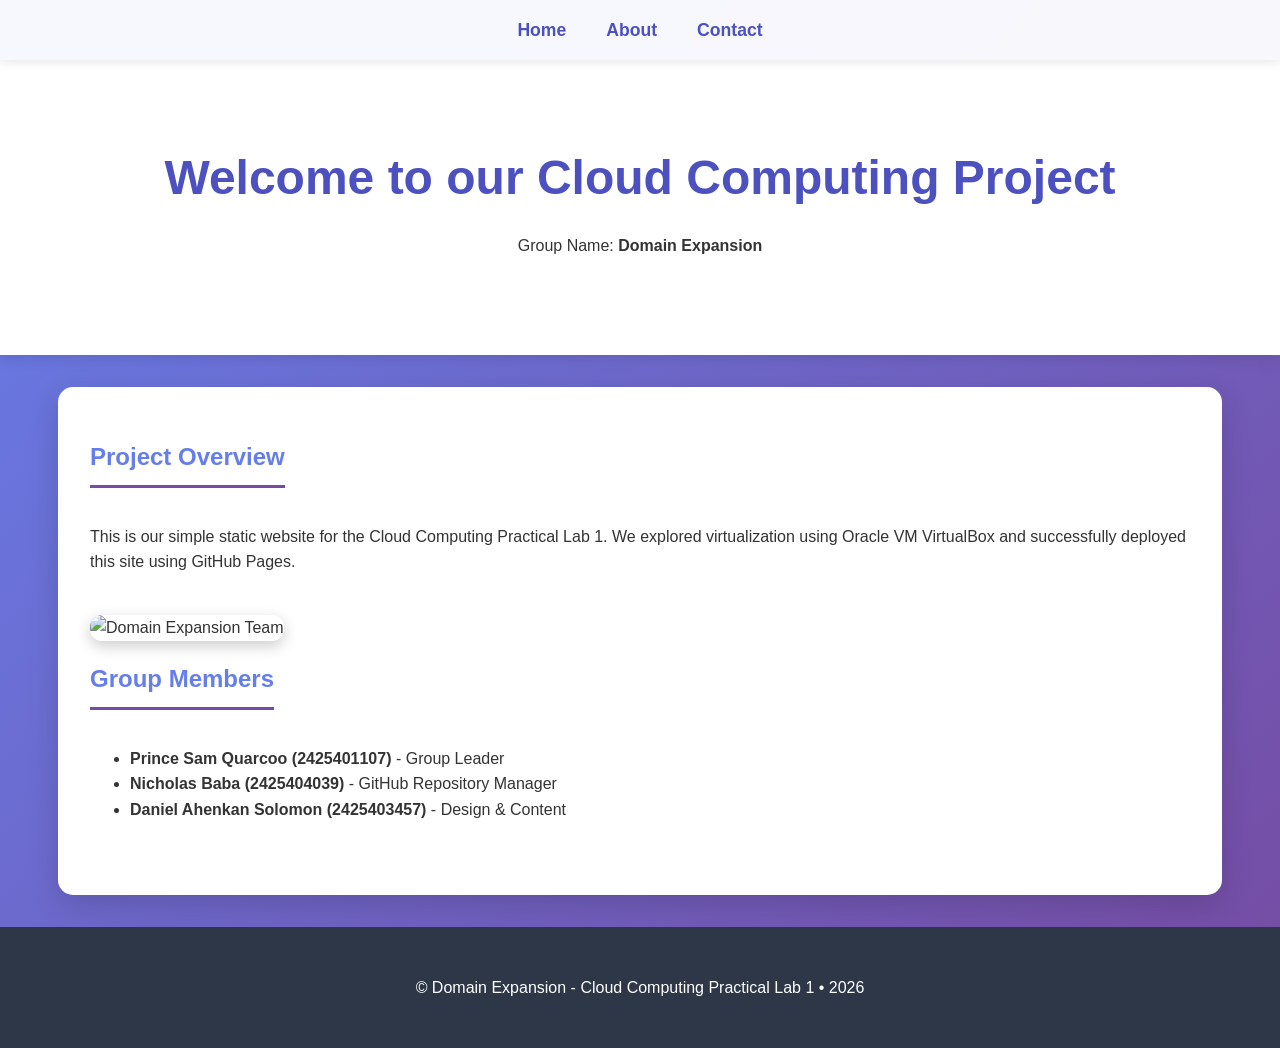
==== index.html @ 62f94d11 "Add files via upload" ====
<!DOCTYPE html>
<html lang="en">
<head>
    <meta charset="UTF-8">
    <meta name="viewport" content="width=device-width, initial-scale=1.0">
    <title>Home - Domain Expansion</title>
    <link rel="stylesheet" href="style.css">
</head>
<body>
    <nav>
        <ul>
            <li><a href="index.html">Home</a></li>
            <li><a href="about.html">About</a></li>
            <li><a href="contact.html">Contact</a></li>
        </ul>
    </nav>

    <header>
        <h1>Welcome to our Cloud Computing Project</h1>
        <p>Group Name: <strong>Domain Expansion</strong></p>
    </header>

    <main>
        <section>
            <h2>Project Overview</h2>
            <p>This is our simple static website for the Cloud Computing Practical Lab 1.
               We explored virtualization using Oracle VM VirtualBox and successfully deployed this site using GitHub Pages.</p>
        </section>

        <!-- Replace this with your group image -->
        <img src="images/group-photo.jpg" alt="Domain Expansion Team">

        <section>
            <h2>Group Members</h2>
            <ul>
                <li><strong>Prince Sam Quarcoo (2425401107)</strong> - Group Leader</li>
                <li><strong>Nicholas Baba (2425404039)</strong> - GitHub Repository Manager</li>
                <li><strong>Daniel Ahenkan Solomon (2425403457)</strong> - Design & Content</li>
            </ul>
        </section>
    </main>

    <footer>
        <p>&copy; Domain Expansion - Cloud Computing Practical Lab 1 • 2026</p>
    </footer>

    <script>
        // Simple lively effect
        document.querySelectorAll('nav a').forEach(link => {
            link.addEventListener('click', () => {
                document.body.style.transition = 'opacity 0.3s';
                document.body.style.opacity = '0.8';
                setTimeout(() => document.body.style.opacity = '1', 300);
            });
        });
    </script>
</body>
</html>
---- style.css ----
body {
    font-family: 'Segoe UI', Arial, sans-serif;
    margin: 0;
    padding: 0;
    background: linear-gradient(135deg, #667eea 0%, #764ba2 100%);
    color: #333;
    line-height: 1.6;
    overflow-x: hidden;
}

nav {
    background: rgba(255, 255, 255, 0.95);
    padding: 1rem 0;
    box-shadow: 0 2px 10px rgba(0,0,0,0.1);
    position: sticky;
    top: 0;
    z-index: 100;
}

nav ul {
    list-style: none;
    display: flex;
    justify-content: center;
    gap: 2.5rem;
    margin: 0;
    padding: 0;
}

nav a {
    color: #4c51bf;
    text-decoration: none;
    font-weight: 600;
    font-size: 1.1rem;
    transition: all 0.3s;
}

nav a:hover {
    color: #667eea;
    transform: scale(1.1);
}

header {
    background: white;
    color: #333;
    padding: 5rem 2rem;
    text-align: center;
    box-shadow: 0 4px 15px rgba(0,0,0,0.1);
    position: relative;
}

h1 {
    font-size: 3rem;
    margin: 0 0 0.5rem;
    color: #4c51bf;
    animation: fadeInDown 1s ease;
}

h2 {
    color: #667eea;
    border-bottom: 3px solid #764ba2;
    padding-bottom: 0.5rem;
    display: inline-block;
}

main {
    max-width: 1100px;
    margin: 2rem auto;
    padding: 2rem;
    background: white;
    border-radius: 15px;
    box-shadow: 0 10px 30px rgba(0,0,0,0.15);
}

img {
    max-width: 100%;
    border-radius: 12px;
    box-shadow: 0 5px 15px rgba(0,0,0,0.2);
    transition: transform 0.4s;
}

img:hover {
    transform: scale(1.05);
}

footer {
    text-align: center;
    padding: 2rem;
    background: #2d3748;
    color: white;
    margin-top: 2rem;
}

/* Lively Animations */
@keyframes fadeInDown {
    from { opacity: 0; transform: translateY(-30px); }
    to { opacity: 1; transform: translateY(0); }
}

section {
    margin-bottom: 2.5rem;
    animation: fadeInUp 0.8s ease;
}

@keyframes fadeInUp {
    from { opacity: 0; transform: translateY(30px); }
    to { opacity: 1; transform: translateY(0); }
}

/* Contact Form */
form {
    max-width: 600px;
    margin: 2rem auto;
}

input, textarea {
    width: 100%;
    padding: 14px;
    margin: 12px 0;
    border: 2px solid #e2e8f0;
    border-radius: 8px;
    font-size: 1rem;
    transition: all 0.3s;
}

input:focus, textarea:focus {
    border-color: #667eea;
    box-shadow: 0 0 0 3px rgba(102, 126, 234, 0.1);
    outline: none;
}

button {
    background: linear-gradient(135deg, #667eea, #764ba2);
    color: white;
    padding: 14px 40px;
    border: none;
    border-radius: 8px;
    font-size: 1.1rem;
    cursor: pointer;
    transition: all 0.3s;
}

button:hover {
    background: linear-gradient(135deg, #4c51bf, #5a67d8);
    transform: translateY(-4px);
    box-shadow: 0 10px 20px rgba(102, 126, 234, 0.3);
}
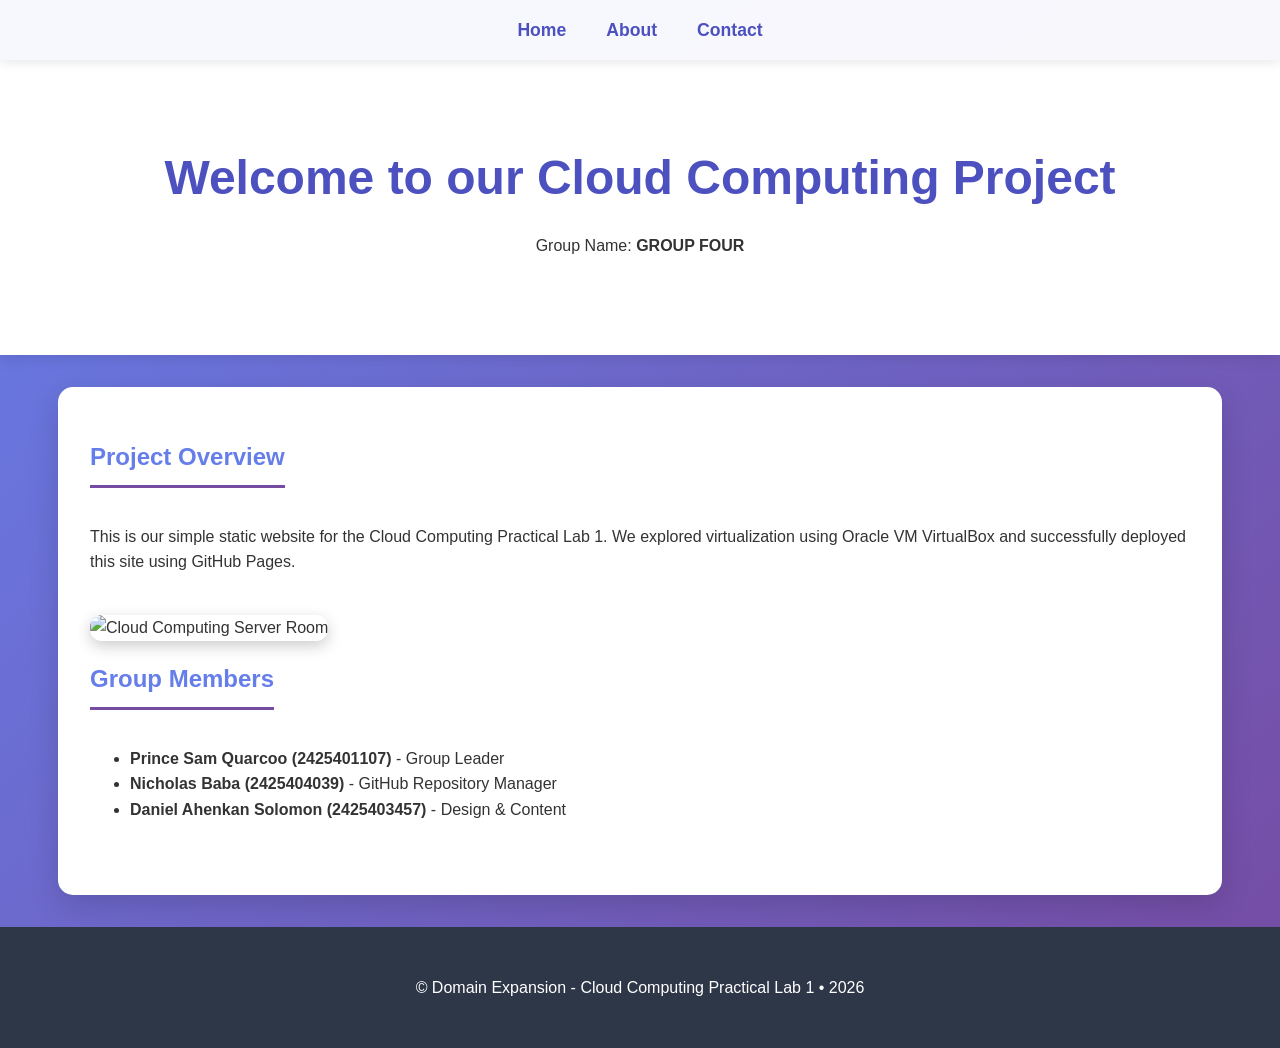
==== commit b5e730ad: "Update index.html" ====
--- a/index.html
+++ b/index.html
@@ -3,7 +3,7 @@
 <head>
     <meta charset="UTF-8">
     <meta name="viewport" content="width=device-width, initial-scale=1.0">
-    <title>Home - Domain Expansion</title>
+    <title>Home - GROUP FOUR </title>
     <link rel="stylesheet" href="style.css">
 </head>
 <body>
@@ -17,7 +17,7 @@
 
     <header>
         <h1>Welcome to our Cloud Computing Project</h1>
-        <p>Group Name: <strong>Domain Expansion</strong></p>
+        <p>Group Name: <strong>GROUP FOUR</strong></p>
     </header>
 
     <main>
@@ -27,8 +27,8 @@
                We explored virtualization using Oracle VM VirtualBox and successfully deployed this site using GitHub Pages.</p>
         </section>
 
-        <!-- Replace this with your group image -->
-        <img src="images/group-photo.jpg" alt="Domain Expansion Team">
+        <!-- New Server Room Image -->
+        <img src="images/server-room.jpg" alt="Cloud Computing Server Room" style="max-width:100%;">
 
         <section>
             <h2>Group Members</h2>
@@ -44,15 +44,7 @@
         <p>&copy; Domain Expansion - Cloud Computing Practical Lab 1 • 2026</p>
     </footer>
 
-    <script>
-        // Simple lively effect
-        document.querySelectorAll('nav a').forEach(link => {
-            link.addEventListener('click', () => {
-                document.body.style.transition = 'opacity 0.3s';
-                document.body.style.opacity = '0.8';
-                setTimeout(() => document.body.style.opacity = '1', 300);
-            });
-        });
-    </script>
+    <!-- Link to JavaScript file -->
+    <script src="script.js"></script>
 </body>
-</html>+</html>
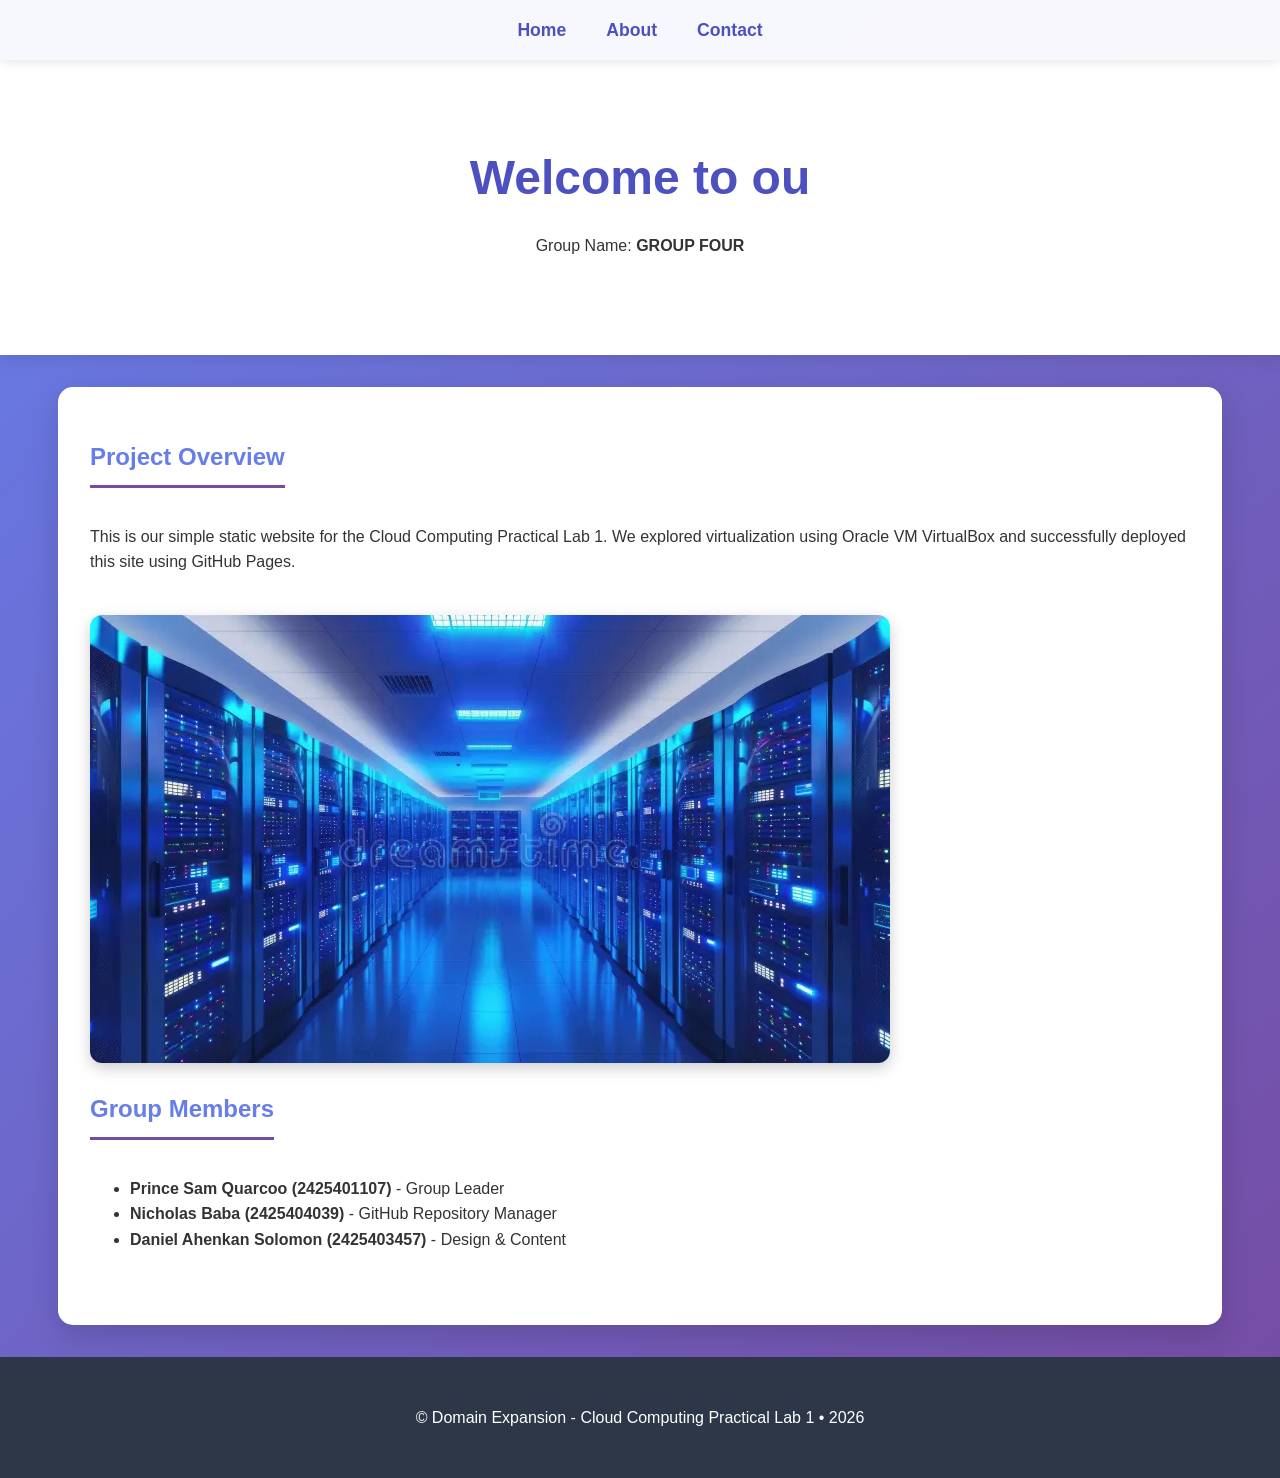
==== commit 6a6b7951: "Update index.html" ====
--- a/index.html
+++ b/index.html
@@ -28,7 +28,7 @@
         </section>
 
         <!-- New Server Room Image -->
-        <img src="images/server-room.jpg" alt="Cloud Computing Server Room" style="max-width:100%;">
+        <img src="digital-data-center-d-visualization-high-tech-server-room-rows-servers-glowing-blue-lights-portraying-315488868.webp" alt="Cloud Computing Server Room" style="max-width:100%;">
 
         <section>
             <h2>Group Members</h2>
--- a/style.css
+++ b/style.css
@@ -143,4 +143,4 @@
     background: linear-gradient(135deg, #4c51bf, #5a67d8);
     transform: translateY(-4px);
     box-shadow: 0 10px 20px rgba(102, 126, 234, 0.3);
-}+}
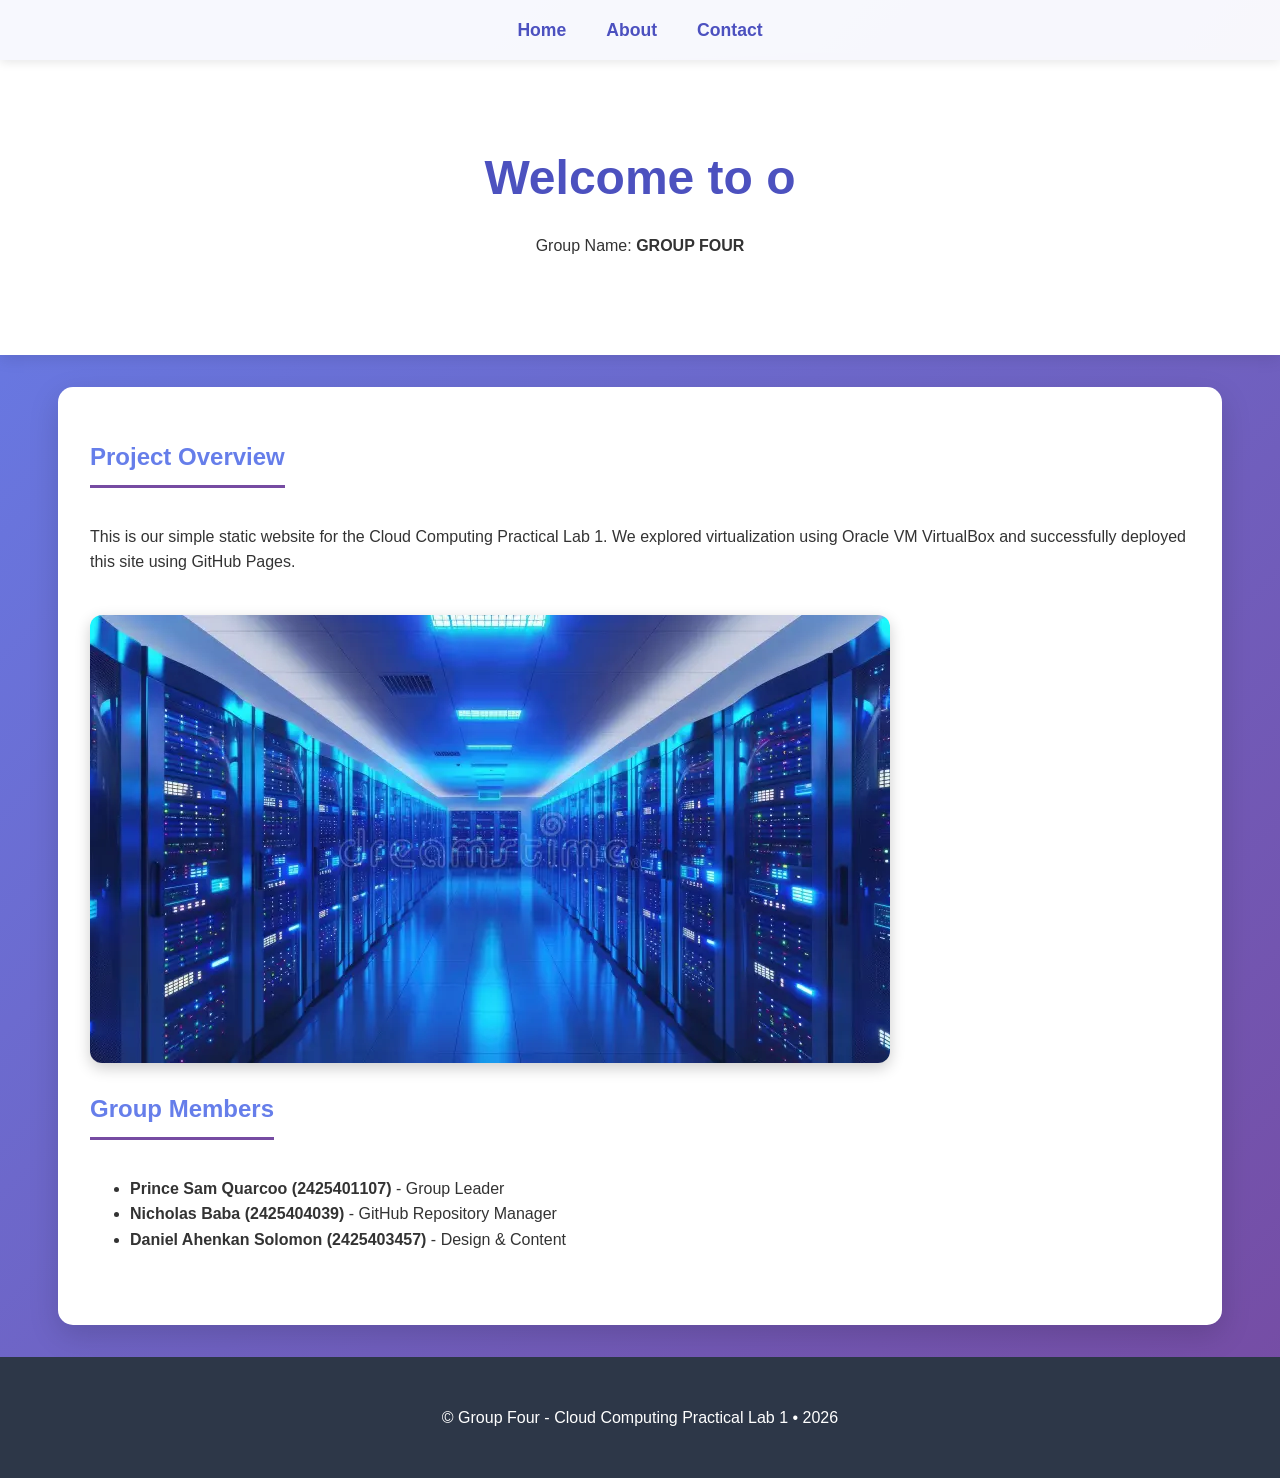
==== commit 7943bff5: "Update index.html" ====
--- a/index.html
+++ b/index.html
@@ -41,7 +41,7 @@
     </main>
 
     <footer>
-        <p>&copy; Domain Expansion - Cloud Computing Practical Lab 1 • 2026</p>
+        <p>&copy; Group Four - Cloud Computing Practical Lab 1 • 2026</p>
     </footer>
 
     <!-- Link to JavaScript file -->
